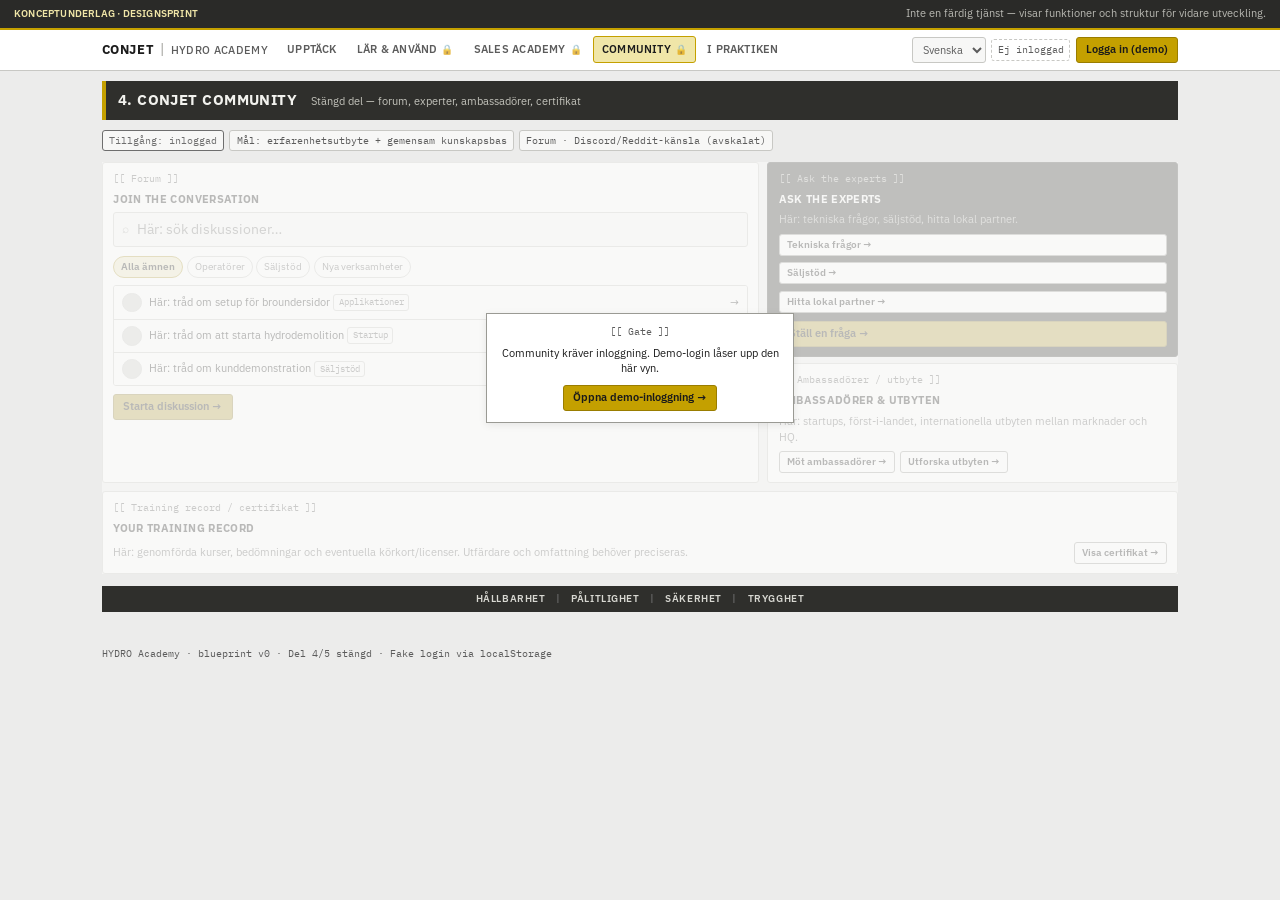
==== community.html @ e58473e8 "Initial HYDRO Academy blueprint prototype for design-sprint handoff." ====
<!DOCTYPE html>
<html lang="sv">
<head>
  <meta charset="UTF-8">
  <meta name="viewport" content="width=device-width, initial-scale=1.0">
  <title>Community — HYDRO Academy (konceptunderlag)</title>
  <link rel="preconnect" href="https://fonts.googleapis.com">
  <link rel="preconnect" href="https://fonts.gstatic.com" crossorigin>
  <link href="https://fonts.googleapis.com/css2?family=IBM+Plex+Mono:wght@400;500&family=IBM+Plex+Sans:wght@400;500;600;700&display=swap" rel="stylesheet">
  <link rel="stylesheet" href="styles.css">
</head>
<body>
  <div class="blueprint-banner">
    <strong>Konceptunderlag · designsprint</strong>
    <span>Inte en färdig tjänst — visar funktioner och struktur för vidare utveckling.</span>
  </div>

  <header class="topbar">
    <div class="topbar-inner">
      <div class="brand">
        <span class="brand-mark">Conjet</span>
        <span class="brand-sep">|</span>
        <span class="brand-sub">Hydro Academy</span>
      </div>
      <nav class="nav" aria-label="Huvuddelar">
        <a href="index.html">Upptäck</a>
        <a href="lar.html">Lär &amp; använd <span class="lock" aria-hidden="true">🔒</span></a>
        <a href="sales.html">Sales Academy <span class="lock" aria-hidden="true">🔒</span></a>
        <a href="community.html" class="is-active">Community <span class="lock" aria-hidden="true">🔒</span></a>
        <a href="praktiken.html">I praktiken</a>
      </nav>
      <div class="top-actions">
        <select class="lang" aria-label="Språk (placeholder)">
          <option>Svenska</option>
          <option>English</option>
        </select>
        <span class="auth-state" data-auth-label>Ej inloggad</span>
        <button type="button" class="btn btn-accent btn-login" data-login>Logga in (demo)</button>
        <button type="button" class="btn btn-account" disabled>Mitt konto</button>
        <button type="button" class="btn btn-ghost btn-logout" data-logout>Logga ut</button>
      </div>
    </div>
  </header>

  <main class="page">
    <div class="page-head">
      <h1>4. Conjet Community</h1>
      <p>Stängd del — forum, experter, ambassadörer, certifikat</p>
    </div>

    <div class="meta-row">
      <span class="chip chip-locked">Tillgång: inloggad</span>
      <span class="chip">Mål: erfarenhetsutbyte + gemensam kunskapsbas</span>
      <span class="chip">Forum · Discord/Reddit-känsla (avskalat)</span>
    </div>

    <div class="gated">
      <div class="gate-note">
        <div class="gate-card">
          <span class="placeholder-label">[[ Gate ]]</span>
          <p>Community kräver inloggning. Demo-login låser upp den här vyn.</p>
          <button type="button" class="btn btn-accent" data-login>Öppna demo-inloggning →</button>
        </div>
      </div>

      <div class="grid grid-2">
        <div class="panel">
          <span class="placeholder-label">[[ Forum ]]</span>
          <h2>Join the conversation</h2>
          <div class="search">
            <span class="search-icon">⌕</span>
            <input type="search" placeholder="Här: sök diskussioner…" readonly>
          </div>
          <div class="tabs">
            <span class="tab is-on">Alla ämnen</span>
            <span class="tab">Operatörer</span>
            <span class="tab">Säljstöd</span>
            <span class="tab">Nya verksamheter</span>
          </div>
          <div class="list-rows">
            <div class="list-row">
              <span class="avatar" aria-hidden="true"></span>
              <span>Här: tråd om setup för broundersidor <span class="tag">Applikationer</span></span>
              <span>→</span>
            </div>
            <div class="list-row">
              <span class="avatar" aria-hidden="true"></span>
              <span>Här: tråd om att starta hydrodemolition <span class="tag">Startup</span></span>
              <span>→</span>
            </div>
            <div class="list-row">
              <span class="avatar" aria-hidden="true"></span>
              <span>Här: tråd om kunddemonstration <span class="tag">Säljstöd</span></span>
              <span>→</span>
            </div>
          </div>
          <button type="button" class="btn btn-accent" style="margin-top:0.55rem">Starta diskussion →</button>
        </div>

        <div class="stack">
          <div class="panel panel-dark">
            <span class="placeholder-label">[[ Ask the experts ]]</span>
            <h3>Ask the experts</h3>
            <p class="hint">Här: tekniska frågor, säljstöd, hitta lokal partner.</p>
            <div class="stack" style="margin-top:0.4rem">
              <span class="btn btn-sm">Tekniska frågor →</span>
              <span class="btn btn-sm">Säljstöd →</span>
              <span class="btn btn-sm">Hitta lokal partner →</span>
            </div>
            <button type="button" class="btn btn-accent" style="margin-top:0.55rem;width:100%">Ställ en fråga →</button>
          </div>
          <div class="panel">
            <span class="placeholder-label">[[ Ambassadörer / utbyte ]]</span>
            <h3>Ambassadörer &amp; utbyten</h3>
            <p class="hint">Här: startups, först-i-landet, internationella utbyten mellan marknader och HQ.</p>
            <div class="row" style="margin-top:0.4rem">
              <span class="btn btn-sm">Möt ambassadörer →</span>
              <span class="btn btn-sm">Utforska utbyten →</span>
            </div>
          </div>
        </div>
      </div>

      <div class="panel" style="margin-top:0.55rem">
        <span class="placeholder-label">[[ Training record / certifikat ]]</span>
        <h2>Your training record</h2>
        <div class="row">
          <p class="hint" style="flex:1;margin:0">Här: genomförda kurser, bedömningar och eventuella körkort/licenser. Utfärdare och omfattning behöver preciseras.</p>
          <button type="button" class="btn btn-sm">Visa certifikat →</button>
        </div>
      </div>
    </div>

    <div class="values">
      <span>Hållbarhet</span>
      <span>Pålitlighet</span>
      <span>Säkerhet</span>
      <span>Trygghet</span>
    </div>
  </main>

  <p class="footer-note">HYDRO Academy · blueprint v0 · Del 4/5 stängd · Fake login via localStorage</p>

  <div class="modal-backdrop" id="login-modal" role="dialog" aria-modal="true" aria-labelledby="login-title">
    <div class="modal">
      <span class="placeholder-label">[[ Fake inloggning — ingen riktig auth ]]</span>
      <h2 id="login-title">Logga in (demo)</h2>
      <p class="hint">Simulerar access till Community.</p>
      <form id="login-form">
        <label for="login-name">Visningsnamn i prototypen</label>
        <input id="login-name" type="text" placeholder="t.ex. Partner / Operatör" autocomplete="off">
        <div class="actions">
          <button type="button" class="btn" data-close-modal>Avbryt</button>
          <button type="submit" class="btn btn-accent">Logga in →</button>
        </div>
      </form>
    </div>
  </div>

  <script src="auth.js"></script>
</body>
</html>
---- styles.css ----
/* HYDRO Academy — konceptunderlag / blueprint
   Kompakt, neutralt, tech/bygg. Inte färdig produkt. */

:root {
  --bg: #ececeb;
  --surface: #f7f7f6;
  --panel: #ffffff;
  --ink: #1c1c1c;
  --muted: #5c5c5c;
  --line: #c8c8c4;
  --line-strong: #9a9a94;
  --accent: #c4a000;
  --accent-soft: #f0e6a8;
  --locked: #6e6e6e;
  --ok: #2f6b3a;
  --banner: #2a2a28;
  --radius: 3px;
  --font: "IBM Plex Sans", "Segoe UI", sans-serif;
  --mono: "IBM Plex Mono", "Consolas", monospace;
  --max: 1100px;
}

*,
*::before,
*::after {
  box-sizing: border-box;
}

html {
  font-size: 14px;
}

body {
  margin: 0;
  font-family: var(--font);
  color: var(--ink);
  background: var(--bg);
  line-height: 1.4;
  min-height: 100vh;
}

a {
  color: inherit;
  text-decoration: none;
}

button,
select {
  font: inherit;
}

/* —— Blueprint banner —— */
.blueprint-banner {
  background: var(--banner);
  color: #e8e8e4;
  font-size: 0.78rem;
  padding: 0.45rem 1rem;
  display: flex;
  flex-wrap: wrap;
  gap: 0.35rem 1rem;
  align-items: center;
  justify-content: space-between;
  border-bottom: 2px solid var(--accent);
}

.blueprint-banner strong {
  color: var(--accent-soft);
  font-weight: 600;
  letter-spacing: 0.02em;
  text-transform: uppercase;
  font-size: 0.72rem;
}

.blueprint-banner span {
  color: #b8b8b2;
}

/* —— Top bar —— */
.topbar {
  background: var(--panel);
  border-bottom: 1px solid var(--line);
  position: sticky;
  top: 0;
  z-index: 20;
}

.topbar-inner {
  max-width: var(--max);
  margin: 0 auto;
  padding: 0.45rem 0.85rem;
  display: flex;
  align-items: center;
  gap: 0.75rem;
  flex-wrap: wrap;
}

.brand {
  display: flex;
  align-items: baseline;
  gap: 0.45rem;
  flex-shrink: 0;
}

.brand-mark {
  font-weight: 700;
  letter-spacing: 0.04em;
  font-size: 0.95rem;
  text-transform: uppercase;
}

.brand-sep {
  color: var(--line-strong);
}

.brand-sub {
  font-size: 0.78rem;
  color: var(--muted);
  font-weight: 500;
  text-transform: uppercase;
  letter-spacing: 0.03em;
}

.nav {
  display: flex;
  flex-wrap: wrap;
  gap: 0.2rem;
  flex: 1;
  min-width: 0;
}

.nav a {
  display: inline-flex;
  align-items: center;
  gap: 0.28rem;
  padding: 0.35rem 0.55rem;
  border: 1px solid transparent;
  border-radius: var(--radius);
  font-size: 0.78rem;
  font-weight: 600;
  text-transform: uppercase;
  letter-spacing: 0.02em;
  color: var(--muted);
}

.nav a:hover {
  background: var(--bg);
  color: var(--ink);
}

.nav a.is-active {
  background: var(--accent-soft);
  border-color: var(--accent);
  color: var(--ink);
}

.nav .lock {
  font-size: 0.7rem;
  opacity: 0.75;
}

body.is-logged-in .nav .lock {
  display: none;
}

.top-actions {
  display: flex;
  align-items: center;
  gap: 0.4rem;
  margin-left: auto;
}

.lang {
  border: 1px solid var(--line);
  background: var(--surface);
  padding: 0.28rem 0.4rem;
  border-radius: var(--radius);
  font-size: 0.75rem;
  color: var(--muted);
}

.btn {
  display: inline-flex;
  align-items: center;
  gap: 0.3rem;
  border: 1px solid var(--line-strong);
  background: var(--panel);
  color: var(--ink);
  padding: 0.32rem 0.65rem;
  border-radius: var(--radius);
  font-size: 0.78rem;
  font-weight: 600;
  cursor: pointer;
}

.btn:hover {
  background: var(--bg);
}

.btn-accent {
  background: var(--accent);
  border-color: #9a7d00;
  color: #1a1a1a;
}

.btn-accent:hover {
  filter: brightness(1.05);
}

.btn-ghost {
  background: transparent;
}

.btn-sm {
  padding: 0.22rem 0.5rem;
  font-size: 0.72rem;
}

.auth-state {
  font-size: 0.72rem;
  color: var(--muted);
  font-family: var(--mono);
  padding: 0.2rem 0.4rem;
  border: 1px dashed var(--line);
  border-radius: var(--radius);
  white-space:nowrap;
}

body.is-logged-in .auth-state {
  border-color: var(--ok);
  color: var(--ok);
}

body.is-logged-in .btn-login {
  display: none;
}

body:not(.is-logged-in) .btn-logout {
  display: none;
}

body:not(.is-logged-in) .btn-account {
  display: none;
}

/* —— Layout —— */
.page {
  max-width: var(--max);
  margin: 0 auto;
  padding: 0.75rem 0.85rem 2rem;
}

.page-head {
  background: #2f2f2c;
  color: #f2f2ee;
  padding: 0.65rem 0.85rem;
  margin-bottom: 0.75rem;
  display: flex;
  flex-wrap: wrap;
  align-items: baseline;
  gap: 0.4rem 1rem;
  border-left: 4px solid var(--accent);
}

.page-head h1 {
  margin: 0;
  font-size: 1.05rem;
  font-weight: 700;
  text-transform: uppercase;
  letter-spacing: 0.03em;
}

.page-head p {
  margin: 0;
  font-size: 0.82rem;
  color: #c4c4bc;
}

.meta-row {
  display: flex;
  flex-wrap: wrap;
  gap: 0.35rem;
  margin-bottom: 0.75rem;
}

.chip {
  display: inline-flex;
  align-items: center;
  gap: 0.25rem;
  font-size: 0.7rem;
  font-family: var(--mono);
  padding: 0.18rem 0.45rem;
  border: 1px solid var(--line);
  background: var(--surface);
  border-radius: var(--radius);
  color: var(--muted);
}

.chip-open {
  border-color: var(--ok);
  color: var(--ok);
}

.chip-locked {
  border-color: var(--locked);
  color: var(--locked);
}

body.is-logged-in .chip-locked {
  border-color: var(--ok);
  color: var(--ok);
}

/* —— Grid / panels —— */
.grid {
  display: grid;
  gap: 0.55rem;
}

.grid-2 {
  grid-template-columns: 1.6fr 1fr;
}

.grid-3 {
  grid-template-columns: repeat(3, 1fr);
}

.grid-4 {
  grid-template-columns: repeat(4, 1fr);
}

@media (max-width: 860px) {
  .grid-2,
  .grid-3,
  .grid-4 {
    grid-template-columns: 1fr;
  }
}

.panel {
  background: var(--panel);
  border: 1px solid var(--line);
  border-radius: var(--radius);
  padding: 0.65rem 0.75rem;
}

.panel-dark {
  background: #2f2f2c;
  border-color: #3d3d39;
  color: #ecece6;
}

.panel-dark .hint,
.panel-dark .placeholder-label {
  color: #a8a8a0;
}

.panel h2,
.panel h3 {
  margin: 0 0 0.4rem;
  font-size: 0.82rem;
  font-weight: 700;
  text-transform: uppercase;
  letter-spacing: 0.03em;
}

.panel-dark h2,
.panel-dark h3 {
  color: #f5f5f0;
}

.placeholder-label {
  display: block;
  font-family: var(--mono);
  font-size: 0.72rem;
  color: var(--muted);
  margin-bottom: 0.35rem;
}

.hint {
  margin: 0;
  font-size: 0.8rem;
  color: var(--muted);
}

.stack {
  display: flex;
  flex-direction: column;
  gap: 0.45rem;
}

.row {
  display: flex;
  flex-wrap: wrap;
  gap: 0.4rem;
  align-items: center;
}

.search {
  display: flex;
  align-items: center;
  gap: 0.4rem;
  border: 1px solid var(--line);
  background: var(--surface);
  padding: 0.4rem 0.55rem;
  border-radius: var(--radius);
  margin-bottom: 0.65rem;
}

.search input {
  border: 0;
  background: transparent;
  width: 100%;
  outline: none;
  font: inherit;
  color: var(--muted);
}

.search-icon {
  color: var(--line-strong);
  font-size: 0.85rem;
}

/* —— Function tiles —— */
.tile {
  border: 1px solid var(--line);
  background: var(--surface);
  padding: 0.55rem 0.6rem;
  border-radius: var(--radius);
  min-height: 5.5rem;
  display: flex;
  flex-direction: column;
  gap: 0.25rem;
}

.tile:hover {
  border-color: var(--line-strong);
}

.tile-media {
  height: 3.2rem;
  background:
    repeating-linear-gradient(
      -45deg,
      #ddd,
      #ddd 4px,
      #e8e8e4 4px,
      #e8e8e4 8px
    );
  border: 1px dashed var(--line-strong);
  border-radius: var(--radius);
  display: flex;
  align-items: center;
  justify-content: center;
  font-family: var(--mono);
  font-size: 0.65rem;
  color: var(--muted);
  margin-bottom: 0.25rem;
}

.tile-title {
  font-size: 0.8rem;
  font-weight: 700;
  text-transform: uppercase;
  letter-spacing: 0.02em;
}

.tile-desc {
  font-size: 0.75rem;
  color: var(--muted);
  flex: 1;
}

.tile-link {
  font-size: 0.72rem;
  font-weight: 600;
  color: #5a4a00;
  margin-top: 0.15rem;
}

.list-rows {
  display: flex;
  flex-direction: column;
  border: 1px solid var(--line);
  border-radius: var(--radius);
  overflow: hidden;
}

.list-row {
  display: grid;
  grid-template-columns: auto 1fr auto;
  gap: 0.55rem;
  align-items: center;
  padding: 0.45rem 0.55rem;
  border-bottom: 1px solid var(--line);
  background: var(--panel);
  font-size: 0.8rem;
}

.list-row:last-child {
  border-bottom: 0;
}

.list-row .tag {
  font-size: 0.65rem;
  font-family: var(--mono);
  border: 1px solid var(--line);
  padding: 0.1rem 0.3rem;
  color: var(--muted);
  border-radius: var(--radius);
}

.avatar {
  width: 1.4rem;
  height: 1.4rem;
  border-radius: 50%;
  background: #d0d0cc;
  border: 1px solid var(--line);
}

/* —— Locked overlay —— */
.gated {
  position: relative;
}

body:not(.is-logged-in) .gated::after {
  content: "";
  position: absolute;
  inset: 0;
  background: rgba(247, 247, 246, 0.72);
  backdrop-filter: grayscale(0.4);
  border-radius: inherit;
  pointer-events: none;
}

body:not(.is-logged-in) .gated .gate-note {
  display: flex;
}

.gate-note {
  display: none;
  position: absolute;
  inset: 0;
  z-index: 2;
  align-items: center;
  justify-content: center;
  padding: 0.75rem;
  text-align: center;
}

.gate-card {
  background: var(--panel);
  border: 1px solid var(--line-strong);
  padding: 0.75rem 0.9rem;
  max-width: 22rem;
  box-shadow: 0 2px 8px rgba(0, 0, 0, 0.08);
}

.gate-card p {
  margin: 0 0 0.55rem;
  font-size: 0.8rem;
}

.gate-card .placeholder-label {
  margin-bottom: 0.5rem;
}

/* —— Values strip —— */
.values {
  margin-top: 0.85rem;
  background: #2f2f2c;
  color: #d8d8d2;
  padding: 0.45rem 0.75rem;
  display: flex;
  flex-wrap: wrap;
  gap: 0.35rem 0.75rem;
  justify-content: center;
  font-size: 0.7rem;
  font-weight: 600;
  letter-spacing: 0.06em;
  text-transform: uppercase;
}

.values span:not(:last-child)::after {
  content: "|";
  margin-left: 0.75rem;
  color: #666;
}

.footer-note {
  max-width: var(--max);
  margin: 0.5rem auto 1.5rem;
  padding: 0 0.85rem;
  font-size: 0.72rem;
  color: var(--muted);
  font-family: var(--mono);
}

/* —— Journey strip (prototype path) —— */
.journey {
  border: 1px dashed var(--line-strong);
  background: #f3f1e8;
  padding: 0.55rem 0.65rem;
  margin-bottom: 0.75rem;
  border-radius: var(--radius);
}

.journey strong {
  display: block;
  font-size: 0.72rem;
  text-transform: uppercase;
  letter-spacing: 0.04em;
  margin-bottom: 0.25rem;
}

.journey p {
  margin: 0;
  font-size: 0.78rem;
  color: var(--muted);
}

.tabs {
  display: flex;
  flex-wrap: wrap;
  gap: 0.25rem;
  margin-bottom: 0.5rem;
}

.tab {
  border: 1px solid var(--line);
  background: var(--panel);
  padding: 0.22rem 0.5rem;
  font-size: 0.72rem;
  border-radius: 999px;
  color: var(--muted);
  cursor: default;
}

.tab.is-on {
  background: var(--accent-soft);
  border-color: var(--accent);
  color: var(--ink);
  font-weight: 600;
}

.progress {
  height: 0.35rem;
  background: #ddd;
  border-radius: 2px;
  overflow: hidden;
  margin: 0.35rem 0;
}

.progress > span {
  display: block;
  height: 100%;
  width: 50%;
  background: var(--accent);
}

.path-steps {
  display: flex;
  flex-wrap: wrap;
  gap: 0.5rem 1rem;
  align-items: center;
  font-size: 0.75rem;
}

.path-step {
  display: inline-flex;
  align-items: center;
  gap: 0.3rem;
  color: var(--muted);
}

.dot {
  width: 0.7rem;
  height: 0.7rem;
  border-radius: 50%;
  border: 2px solid var(--line-strong);
  background: var(--panel);
}

.dot.done {
  background: var(--accent);
  border-color: var(--accent);
}

.dot.now {
  border-color: var(--accent);
  box-shadow: 0 0 0 2px var(--accent-soft);
}

.modal-backdrop {
  display: none;
  position: fixed;
  inset: 0;
  background: rgba(20, 20, 18, 0.45);
  z-index: 50;
  align-items: center;
  justify-content: center;
  padding: 1rem;
}

.modal-backdrop.is-open {
  display: flex;
}

.modal {
  background: var(--panel);
  border: 1px solid var(--line-strong);
  width: min(22rem, 100%);
  padding: 0.9rem;
  border-radius: var(--radius);
}

.modal h2 {
  margin: 0 0 0.35rem;
  font-size: 0.95rem;
  text-transform: uppercase;
}

.modal label {
  display: block;
  font-size: 0.72rem;
  color: var(--muted);
  margin: 0.45rem 0 0.15rem;
}

.modal input {
  width: 100%;
  border: 1px solid var(--line);
  padding: 0.4rem 0.5rem;
  background: var(--surface);
  border-radius: var(--radius);
  font: inherit;
}

.modal .actions {
  display: flex;
  gap: 0.4rem;
  margin-top: 0.75rem;
  justify-content: flex-end;
}
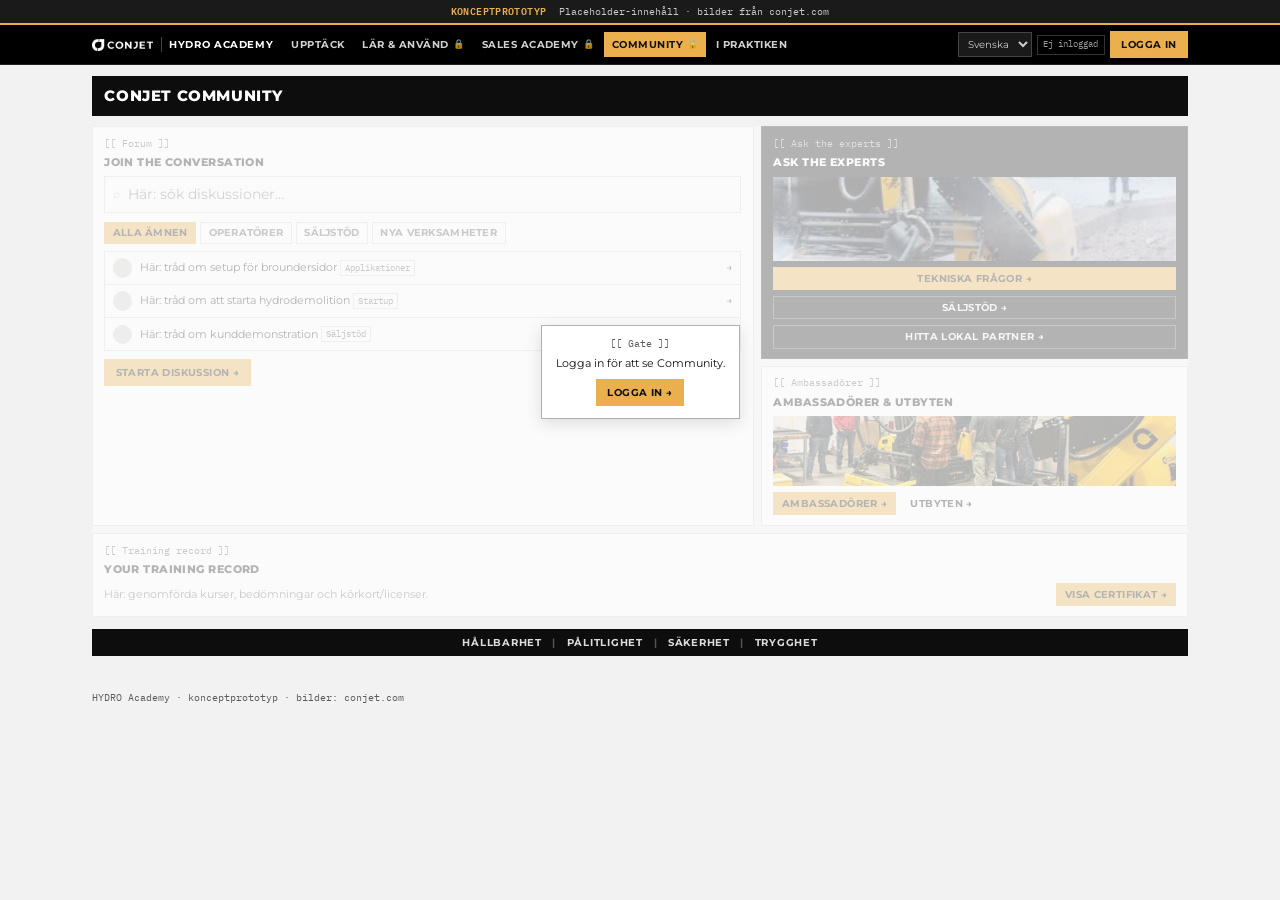
==== commit e01433db: "Adapt UX to Conjet profile with site imagery and strip underlag captions." ====
--- a/community.html
+++ b/community.html
@@ -3,25 +3,25 @@
 <head>
   <meta charset="UTF-8">
   <meta name="viewport" content="width=device-width, initial-scale=1.0">
-  <title>Community — HYDRO Academy (konceptunderlag)</title>
+  <title>Community — HYDRO Academy</title>
   <link rel="preconnect" href="https://fonts.googleapis.com">
   <link rel="preconnect" href="https://fonts.gstatic.com" crossorigin>
-  <link href="https://fonts.googleapis.com/css2?family=IBM+Plex+Mono:wght@400;500&family=IBM+Plex+Sans:wght@400;500;600;700&display=swap" rel="stylesheet">
+  <link href="https://fonts.googleapis.com/css2?family=IBM+Plex+Mono:wght@400;500&family=Montserrat:wght@400;600;700;800&display=swap" rel="stylesheet">
   <link rel="stylesheet" href="styles.css">
 </head>
 <body>
   <div class="blueprint-banner">
-    <strong>Konceptunderlag · designsprint</strong>
-    <span>Inte en färdig tjänst — visar funktioner och struktur för vidare utveckling.</span>
+    <strong>Konceptprototyp</strong>
+    Placeholder-innehåll · bilder från conjet.com
   </div>
 
   <header class="topbar">
     <div class="topbar-inner">
-      <div class="brand">
-        <span class="brand-mark">Conjet</span>
-        <span class="brand-sep">|</span>
+      <a class="brand" href="index.html">
+        <img class="brand-logo" src="images/logo.png" alt="Conjet">
+        <span class="brand-sep" aria-hidden="true"></span>
         <span class="brand-sub">Hydro Academy</span>
-      </div>
+      </a>
       <nav class="nav" aria-label="Huvuddelar">
         <a href="index.html">Upptäck</a>
         <a href="lar.html">Lär &amp; använd <span class="lock" aria-hidden="true">🔒</span></a>
@@ -30,13 +30,13 @@
         <a href="praktiken.html">I praktiken</a>
       </nav>
       <div class="top-actions">
-        <select class="lang" aria-label="Språk (placeholder)">
+        <select class="lang" aria-label="Språk">
           <option>Svenska</option>
           <option>English</option>
         </select>
         <span class="auth-state" data-auth-label>Ej inloggad</span>
-        <button type="button" class="btn btn-accent btn-login" data-login>Logga in (demo)</button>
-        <button type="button" class="btn btn-account" disabled>Mitt konto</button>
+        <button type="button" class="btn btn-accent btn-login" data-login>Logga in</button>
+        <button type="button" class="btn btn-accent btn-account" disabled>Mitt konto</button>
         <button type="button" class="btn btn-ghost btn-logout" data-logout>Logga ut</button>
       </div>
     </div>
@@ -44,22 +44,15 @@
 
   <main class="page">
     <div class="page-head">
-      <h1>4. Conjet Community</h1>
-      <p>Stängd del — forum, experter, ambassadörer, certifikat</p>
-    </div>
-
-    <div class="meta-row">
-      <span class="chip chip-locked">Tillgång: inloggad</span>
-      <span class="chip">Mål: erfarenhetsutbyte + gemensam kunskapsbas</span>
-      <span class="chip">Forum · Discord/Reddit-känsla (avskalat)</span>
+      <h1>Conjet Community</h1>
     </div>
 
     <div class="gated">
       <div class="gate-note">
         <div class="gate-card">
           <span class="placeholder-label">[[ Gate ]]</span>
-          <p>Community kräver inloggning. Demo-login låser upp den här vyn.</p>
-          <button type="button" class="btn btn-accent" data-login>Öppna demo-inloggning →</button>
+          <p>Logga in för att se Community.</p>
+          <button type="button" class="btn btn-accent" data-login>Logga in →</button>
         </div>
       </div>
 
@@ -101,32 +94,35 @@
           <div class="panel panel-dark">
             <span class="placeholder-label">[[ Ask the experts ]]</span>
             <h3>Ask the experts</h3>
-            <p class="hint">Här: tekniska frågor, säljstöd, hitta lokal partner.</p>
+            <div class="media-block" style="height:6rem">
+              <img src="images/operator.webp" alt="">
+            </div>
             <div class="stack" style="margin-top:0.4rem">
-              <span class="btn btn-sm">Tekniska frågor →</span>
-              <span class="btn btn-sm">Säljstöd →</span>
-              <span class="btn btn-sm">Hitta lokal partner →</span>
+              <span class="btn btn-sm btn-accent">Tekniska frågor →</span>
+              <span class="btn btn-sm btn-ghost">Säljstöd →</span>
+              <span class="btn btn-sm btn-ghost">Hitta lokal partner →</span>
             </div>
-            <button type="button" class="btn btn-accent" style="margin-top:0.55rem;width:100%">Ställ en fråga →</button>
           </div>
           <div class="panel">
-            <span class="placeholder-label">[[ Ambassadörer / utbyte ]]</span>
+            <span class="placeholder-label">[[ Ambassadörer ]]</span>
             <h3>Ambassadörer &amp; utbyten</h3>
-            <p class="hint">Här: startups, först-i-landet, internationella utbyten mellan marknader och HQ.</p>
+            <div class="media-block" style="height:5rem">
+              <img src="images/team.jpg" alt="">
+            </div>
             <div class="row" style="margin-top:0.4rem">
-              <span class="btn btn-sm">Möt ambassadörer →</span>
-              <span class="btn btn-sm">Utforska utbyten →</span>
+              <span class="btn btn-sm btn-accent">Ambassadörer →</span>
+              <span class="btn btn-sm">Utbyten →</span>
             </div>
           </div>
         </div>
       </div>
 
       <div class="panel" style="margin-top:0.55rem">
-        <span class="placeholder-label">[[ Training record / certifikat ]]</span>
+        <span class="placeholder-label">[[ Training record ]]</span>
         <h2>Your training record</h2>
         <div class="row">
-          <p class="hint" style="flex:1;margin:0">Här: genomförda kurser, bedömningar och eventuella körkort/licenser. Utfärdare och omfattning behöver preciseras.</p>
-          <button type="button" class="btn btn-sm">Visa certifikat →</button>
+          <p class="hint" style="flex:1;margin:0">Här: genomförda kurser, bedömningar och körkort/licenser.</p>
+          <button type="button" class="btn btn-sm btn-accent">Visa certifikat →</button>
         </div>
       </div>
     </div>
@@ -139,15 +135,15 @@
     </div>
   </main>
 
-  <p class="footer-note">HYDRO Academy · blueprint v0 · Del 4/5 stängd · Fake login via localStorage</p>
+  <p class="footer-note">HYDRO Academy · konceptprototyp · bilder: conjet.com</p>
 
   <div class="modal-backdrop" id="login-modal" role="dialog" aria-modal="true" aria-labelledby="login-title">
     <div class="modal">
-      <span class="placeholder-label">[[ Fake inloggning — ingen riktig auth ]]</span>
-      <h2 id="login-title">Logga in (demo)</h2>
+      <span class="placeholder-label">[[ Demo-inloggning ]]</span>
+      <h2 id="login-title">Logga in</h2>
       <p class="hint">Simulerar access till Community.</p>
       <form id="login-form">
-        <label for="login-name">Visningsnamn i prototypen</label>
+        <label for="login-name">Visningsnamn</label>
         <input id="login-name" type="text" placeholder="t.ex. Partner / Operatör" autocomplete="off">
         <div class="actions">
           <button type="button" class="btn" data-close-modal>Avbryt</button>
--- a/styles.css
+++ b/styles.css
@@ -1,23 +1,25 @@
-/* HYDRO Academy — konceptunderlag / blueprint
-   Kompakt, neutralt, tech/bygg. Inte färdig produkt. */
+/* HYDRO Academy — konceptprototyp i Conjet-profil
+   Kompakt tech/bygg. Placeholder-innehåll behålls. */
 
 :root {
-  --bg: #ececeb;
-  --surface: #f7f7f6;
+  --bg: #f2f2f2;
+  --surface: #fafafa;
   --panel: #ffffff;
-  --ink: #1c1c1c;
-  --muted: #5c5c5c;
-  --line: #c8c8c4;
-  --line-strong: #9a9a94;
-  --accent: #c4a000;
-  --accent-soft: #f0e6a8;
+  --ink: #111111;
+  --muted: #5a5a5a;
+  --line: #d6d6d6;
+  --line-strong: #b0b0b0;
+  --accent: #ebb04d;
+  --accent-hover: #f0be66;
+  --accent-ink: #111111;
+  --black: #0d0d0d;
+  --header: #000000;
   --locked: #6e6e6e;
   --ok: #2f6b3a;
-  --banner: #2a2a28;
-  --radius: 3px;
-  --font: "IBM Plex Sans", "Segoe UI", sans-serif;
+  --radius: 0;
+  --font: "Montserrat", "Segoe UI", sans-serif;
   --mono: "IBM Plex Mono", "Consolas", monospace;
-  --max: 1100px;
+  --max: 1120px;
 }
 
 *,
@@ -45,40 +47,39 @@
 }
 
 button,
-select {
+select,
+input {
   font: inherit;
 }
 
-/* —— Blueprint banner —— */
+img {
+  max-width: 100%;
+  display: block;
+}
+
+/* —— Thin prototype note —— */
 .blueprint-banner {
-  background: var(--banner);
-  color: #e8e8e4;
-  font-size: 0.78rem;
-  padding: 0.45rem 1rem;
-  display: flex;
-  flex-wrap: wrap;
-  gap: 0.35rem 1rem;
-  align-items: center;
-  justify-content: space-between;
+  background: #1a1a1a;
+  color: #c8c8c8;
+  font-size: 0.7rem;
+  padding: 0.3rem 1rem;
+  text-align: center;
   border-bottom: 2px solid var(--accent);
+  font-family: var(--mono);
 }
 
 .blueprint-banner strong {
-  color: var(--accent-soft);
+  color: var(--accent);
   font-weight: 600;
-  letter-spacing: 0.02em;
-  text-transform: uppercase;
-  font-size: 0.72rem;
-}
-
-.blueprint-banner span {
-  color: #b8b8b2;
-}
-
-/* —— Top bar —— */
+  text-transform: uppercase;
+  letter-spacing: 0.04em;
+  margin-right: 0.5rem;
+}
+
+/* —— Top bar (Conjet-lik) —— */
 .topbar {
-  background: var(--panel);
-  border-bottom: 1px solid var(--line);
+  background: var(--header);
+  border-bottom: 1px solid #222;
   position: sticky;
   top: 0;
   z-index: 20;
@@ -87,7 +88,7 @@
 .topbar-inner {
   max-width: var(--max);
   margin: 0 auto;
-  padding: 0.45rem 0.85rem;
+  padding: 0.4rem 0.85rem;
   display: flex;
   align-items: center;
   gap: 0.75rem;
@@ -96,34 +97,35 @@
 
 .brand {
   display: flex;
-  align-items: baseline;
-  gap: 0.45rem;
+  align-items: center;
+  gap: 0.55rem;
   flex-shrink: 0;
 }
 
-.brand-mark {
+.brand-logo {
+  height: 28px;
+  width: auto;
+  filter: brightness(0) invert(1);
+}
+
+.brand-sep {
+  width: 1px;
+  height: 1.1rem;
+  background: #444;
+}
+
+.brand-sub {
+  font-size: 0.72rem;
+  color: #fff;
   font-weight: 700;
-  letter-spacing: 0.04em;
-  font-size: 0.95rem;
-  text-transform: uppercase;
-}
-
-.brand-sep {
-  color: var(--line-strong);
-}
-
-.brand-sub {
-  font-size: 0.78rem;
-  color: var(--muted);
-  font-weight: 500;
-  text-transform: uppercase;
-  letter-spacing: 0.03em;
+  text-transform: uppercase;
+  letter-spacing: 0.06em;
 }
 
 .nav {
   display: flex;
   flex-wrap: wrap;
-  gap: 0.2rem;
+  gap: 0.15rem;
   flex: 1;
   min-width: 0;
 }
@@ -132,30 +134,26 @@
   display: inline-flex;
   align-items: center;
   gap: 0.28rem;
-  padding: 0.35rem 0.55rem;
-  border: 1px solid transparent;
-  border-radius: var(--radius);
-  font-size: 0.78rem;
-  font-weight: 600;
-  text-transform: uppercase;
-  letter-spacing: 0.02em;
-  color: var(--muted);
+  padding: 0.4rem 0.55rem;
+  font-size: 0.68rem;
+  font-weight: 700;
+  text-transform: uppercase;
+  letter-spacing: 0.05em;
+  color: #d0d0d0;
 }
 
 .nav a:hover {
-  background: var(--bg);
-  color: var(--ink);
+  color: #fff;
 }
 
 .nav a.is-active {
-  background: var(--accent-soft);
-  border-color: var(--accent);
-  color: var(--ink);
+  background: var(--accent);
+  color: var(--accent-ink);
 }
 
 .nav .lock {
-  font-size: 0.7rem;
-  opacity: 0.75;
+  font-size: 0.65rem;
+  opacity: 0.8;
 }
 
 body.is-logged-in .nav .lock {
@@ -165,69 +163,77 @@
 .top-actions {
   display: flex;
   align-items: center;
-  gap: 0.4rem;
+  gap: 0.35rem;
   margin-left: auto;
 }
 
 .lang {
-  border: 1px solid var(--line);
-  background: var(--surface);
+  border: 1px solid #444;
+  background: #1a1a1a;
   padding: 0.28rem 0.4rem;
-  border-radius: var(--radius);
-  font-size: 0.75rem;
-  color: var(--muted);
+  font-size: 0.72rem;
+  color: #ccc;
 }
 
 .btn {
   display: inline-flex;
   align-items: center;
+  justify-content: center;
   gap: 0.3rem;
-  border: 1px solid var(--line-strong);
+  border: 1px solid transparent;
   background: var(--panel);
   color: var(--ink);
-  padding: 0.32rem 0.65rem;
-  border-radius: var(--radius);
-  font-size: 0.78rem;
-  font-weight: 600;
+  padding: 0.4rem 0.75rem;
+  font-size: 0.72rem;
+  font-weight: 700;
+  text-transform: uppercase;
+  letter-spacing: 0.04em;
   cursor: pointer;
 }
 
 .btn:hover {
-  background: var(--bg);
+  filter: brightness(1.05);
 }
 
 .btn-accent {
   background: var(--accent);
-  border-color: #9a7d00;
-  color: #1a1a1a;
+  border-color: var(--accent);
+  color: var(--accent-ink);
 }
 
 .btn-accent:hover {
-  filter: brightness(1.05);
+  background: var(--accent-hover);
 }
 
 .btn-ghost {
   background: transparent;
+  border-color: #555;
+  color: #eee;
+}
+
+.btn-outline {
+  background: transparent;
+  border-color: #fff;
+  color: #fff;
 }
 
 .btn-sm {
-  padding: 0.22rem 0.5rem;
-  font-size: 0.72rem;
+  padding: 0.28rem 0.55rem;
+  font-size: 0.68rem;
 }
 
 .auth-state {
-  font-size: 0.72rem;
-  color: var(--muted);
+  font-size: 0.65rem;
+  color: #999;
   font-family: var(--mono);
   padding: 0.2rem 0.4rem;
-  border: 1px dashed var(--line);
-  border-radius: var(--radius);
-  white-space:nowrap;
+  border: 1px solid #333;
+  white-space: nowrap;
 }
 
 body.is-logged-in .auth-state {
-  border-color: var(--ok);
-  color: var(--ok);
+  border-color: var(--accent);
+  color: var(--accent);
 }
 
 body.is-logged-in .btn-login {
@@ -250,64 +256,161 @@
 }
 
 .page-head {
-  background: #2f2f2c;
-  color: #f2f2ee;
-  padding: 0.65rem 0.85rem;
+  background: var(--black);
+  color: #fff;
+  padding: 0.7rem 0.9rem;
   margin-bottom: 0.75rem;
   display: flex;
   flex-wrap: wrap;
-  align-items: baseline;
-  gap: 0.4rem 1rem;
-  border-left: 4px solid var(--accent);
+  align-items: center;
+  gap: 0.5rem 1rem;
 }
 
 .page-head h1 {
   margin: 0;
   font-size: 1.05rem;
-  font-weight: 700;
+  font-weight: 800;
+  text-transform: uppercase;
+  letter-spacing: 0.04em;
+}
+
+/* —— Hero —— */
+.hero {
+  position: relative;
+  min-height: 220px;
+  margin-bottom: 0.75rem;
+  background: var(--black);
+  color: #fff;
+  overflow: hidden;
+  display: grid;
+  grid-template-columns: 1.1fr 1fr;
+}
+
+@media (max-width: 800px) {
+  .hero {
+    grid-template-columns: 1fr;
+    min-height: 0;
+  }
+}
+
+.hero-copy {
+  padding: 1.25rem 1.1rem;
+  display: flex;
+  flex-direction: column;
+  justify-content: center;
+  gap: 0.55rem;
+  position: relative;
+  z-index: 1;
+  background: linear-gradient(90deg, #000 55%, rgba(0, 0, 0, 0.55));
+}
+
+.hero-kicker {
+  margin: 0;
+  font-size: 0.68rem;
+  font-family: var(--mono);
+  color: var(--accent);
+  text-transform: uppercase;
+  letter-spacing: 0.06em;
+}
+
+.hero h2 {
+  margin: 0;
+  font-size: clamp(1.15rem, 2.4vw, 1.55rem);
+  font-weight: 800;
   text-transform: uppercase;
   letter-spacing: 0.03em;
-}
-
-.page-head p {
+  line-height: 1.2;
+  max-width: 18ch;
+}
+
+.hero .hint {
+  color: #c8c8c8;
+  max-width: 36ch;
+}
+
+.hero-actions {
+  display: flex;
+  flex-wrap: wrap;
+  gap: 0.4rem;
+  margin-top: 0.25rem;
+}
+
+.hero-media {
+  position: relative;
+  min-height: 220px;
+}
+
+.hero-media img {
+  width: 100%;
+  height: 100%;
+  object-fit: cover;
+  position: absolute;
+  inset: 0;
+}
+
+@media (max-width: 800px) {
+  .hero-copy {
+    background: #000;
+  }
+
+  .hero-media {
+    min-height: 160px;
+  }
+
+  .hero-media img {
+    position: relative;
+    height: 160px;
+  }
+}
+
+.placeholder-label {
+  display: block;
+  font-family: var(--mono);
+  font-size: 0.68rem;
+  color: var(--muted);
+  margin-bottom: 0.35rem;
+}
+
+.hint {
   margin: 0;
-  font-size: 0.82rem;
-  color: #c4c4bc;
-}
-
-.meta-row {
+  font-size: 0.8rem;
+  color: var(--muted);
+}
+
+.stack {
+  display: flex;
+  flex-direction: column;
+  gap: 0.45rem;
+}
+
+.row {
   display: flex;
   flex-wrap: wrap;
-  gap: 0.35rem;
-  margin-bottom: 0.75rem;
-}
-
-.chip {
-  display: inline-flex;
-  align-items: center;
-  gap: 0.25rem;
-  font-size: 0.7rem;
-  font-family: var(--mono);
-  padding: 0.18rem 0.45rem;
+  gap: 0.4rem;
+  align-items: center;
+}
+
+.search {
+  display: flex;
+  align-items: center;
+  gap: 0.4rem;
   border: 1px solid var(--line);
-  background: var(--surface);
-  border-radius: var(--radius);
-  color: var(--muted);
-}
-
-.chip-open {
-  border-color: var(--ok);
-  color: var(--ok);
-}
-
-.chip-locked {
-  border-color: var(--locked);
-  color: var(--locked);
-}
-
-body.is-logged-in .chip-locked {
-  border-color: var(--ok);
-  color: var(--ok);
+  background: var(--panel);
+  padding: 0.45rem 0.6rem;
+  margin-bottom: 0.65rem;
+}
+
+.search input {
+  border: 0;
+  background: transparent;
+  width: 100%;
+  outline: none;
+  color: var(--muted);
+}
+
+.search-icon {
+  color: var(--line-strong);
+  font-size: 0.85rem;
 }
 
 /* —— Grid / panels —— */
@@ -317,7 +420,7 @@
 }
 
 .grid-2 {
-  grid-template-columns: 1.6fr 1fr;
+  grid-template-columns: 1.55fr 1fr;
 }
 
 .grid-3 {
@@ -328,7 +431,13 @@
   grid-template-columns: repeat(4, 1fr);
 }
 
-@media (max-width: 860px) {
+@media (max-width: 900px) {
+  .grid-4 {
+    grid-template-columns: repeat(2, 1fr);
+  }
+}
+
+@media (max-width: 700px) {
   .grid-2,
   .grid-3,
   .grid-4 {
@@ -339,13 +448,12 @@
 .panel {
   background: var(--panel);
   border: 1px solid var(--line);
-  border-radius: var(--radius);
-  padding: 0.65rem 0.75rem;
+  padding: 0.7rem 0.8rem;
 }
 
 .panel-dark {
-  background: #2f2f2c;
-  border-color: #3d3d39;
+  background: var(--black);
+  border-color: #222;
   color: #ecece6;
 }
 
@@ -357,111 +465,78 @@
 .panel h2,
 .panel h3 {
   margin: 0 0 0.4rem;
-  font-size: 0.82rem;
-  font-weight: 700;
-  text-transform: uppercase;
-  letter-spacing: 0.03em;
+  font-size: 0.78rem;
+  font-weight: 800;
+  text-transform: uppercase;
+  letter-spacing: 0.04em;
 }
 
 .panel-dark h2,
 .panel-dark h3 {
-  color: #f5f5f0;
-}
-
-.placeholder-label {
-  display: block;
-  font-family: var(--mono);
+  color: #fff;
+}
+
+.section-label {
   font-size: 0.72rem;
-  color: var(--muted);
-  margin-bottom: 0.35rem;
-}
-
-.hint {
-  margin: 0;
-  font-size: 0.8rem;
-  color: var(--muted);
-}
-
-.stack {
-  display: flex;
-  flex-direction: column;
-  gap: 0.45rem;
-}
-
-.row {
-  display: flex;
-  flex-wrap: wrap;
-  gap: 0.4rem;
-  align-items: center;
-}
-
-.search {
-  display: flex;
-  align-items: center;
-  gap: 0.4rem;
-  border: 1px solid var(--line);
-  background: var(--surface);
-  padding: 0.4rem 0.55rem;
-  border-radius: var(--radius);
-  margin-bottom: 0.65rem;
-}
-
-.search input {
-  border: 0;
-  background: transparent;
-  width: 100%;
-  outline: none;
-  font: inherit;
-  color: var(--muted);
-}
-
-.search-icon {
-  color: var(--line-strong);
-  font-size: 0.85rem;
-}
-
-/* —— Function tiles —— */
+  font-weight: 800;
+  text-transform: uppercase;
+  letter-spacing: 0.06em;
+  margin: 0.9rem 0 0.4rem;
+  color: var(--ink);
+}
+
+/* —— Tiles —— */
 .tile {
   border: 1px solid var(--line);
-  background: var(--surface);
-  padding: 0.55rem 0.6rem;
-  border-radius: var(--radius);
-  min-height: 5.5rem;
+  background: var(--panel);
+  display: flex;
+  flex-direction: column;
+  min-height: 100%;
+  overflow: hidden;
+}
+
+.tile:hover {
+  border-color: var(--accent);
+}
+
+.tile-media {
+  height: 7.5rem;
+  background: #ddd;
+  overflow: hidden;
+  position: relative;
+}
+
+.tile-media img {
+  width: 100%;
+  height: 100%;
+  object-fit: cover;
+}
+
+.tile-media .play {
+  position: absolute;
+  inset: 0;
+  display: flex;
+  align-items: center;
+  justify-content: center;
+  background: rgba(0, 0, 0, 0.28);
+  color: #fff;
+  font-size: 1.4rem;
+  font-weight: 700;
+}
+
+.tile-body {
+  padding: 0.55rem 0.6rem 0.65rem;
   display: flex;
   flex-direction: column;
   gap: 0.25rem;
-}
-
-.tile:hover {
-  border-color: var(--line-strong);
-}
-
-.tile-media {
-  height: 3.2rem;
-  background:
-    repeating-linear-gradient(
-      -45deg,
-      #ddd,
-      #ddd 4px,
-      #e8e8e4 4px,
-      #e8e8e4 8px
-    );
-  border: 1px dashed var(--line-strong);
-  border-radius: var(--radius);
-  display: flex;
-  align-items: center;
-  justify-content: center;
-  font-family: var(--mono);
-  font-size: 0.65rem;
-  color: var(--muted);
-  margin-bottom: 0.25rem;
+  flex: 1;
 }
 
 .tile-title {
-  font-size: 0.8rem;
-  font-weight: 700;
-  text-transform: uppercase;
-  letter-spacing: 0.02em;
+  font-size: 0.78rem;
+  font-weight: 800;
+  text-transform: uppercase;
+  letter-spacing: 0.03em;
 }
 
 .tile-desc {
@@ -471,17 +546,31 @@
 }
 
 .tile-link {
-  font-size: 0.72rem;
-  font-weight: 600;
-  color: #5a4a00;
-  margin-top: 0.15rem;
+  font-size: 0.7rem;
+  font-weight: 700;
+  text-transform: uppercase;
+  letter-spacing: 0.03em;
+  color: #8a6a10;
+  margin-top: 0.2rem;
+}
+
+.media-block {
+  height: 9rem;
+  overflow: hidden;
+  background: #ddd;
+  margin-top: 0.45rem;
+}
+
+.media-block img {
+  width: 100%;
+  height: 100%;
+  object-fit: cover;
 }
 
 .list-rows {
   display: flex;
   flex-direction: column;
   border: 1px solid var(--line);
-  border-radius: var(--radius);
   overflow: hidden;
 }
 
@@ -501,12 +590,11 @@
 }
 
 .list-row .tag {
-  font-size: 0.65rem;
+  font-size: 0.62rem;
   font-family: var(--mono);
   border: 1px solid var(--line);
   padding: 0.1rem 0.3rem;
   color: var(--muted);
-  border-radius: var(--radius);
 }
 
 .avatar {
@@ -517,6 +605,17 @@
   border: 1px solid var(--line);
 }
 
+.chip {
+  display: inline-flex;
+  align-items: center;
+  font-size: 0.68rem;
+  font-family: var(--mono);
+  padding: 0.18rem 0.45rem;
+  border: 1px solid var(--line);
+  background: var(--surface);
+  color: var(--muted);
+}
+
 /* —— Locked overlay —— */
 .gated {
   position: relative;
@@ -526,9 +625,7 @@
   content: "";
   position: absolute;
   inset: 0;
-  background: rgba(247, 247, 246, 0.72);
-  backdrop-filter: grayscale(0.4);
-  border-radius: inherit;
+  background: rgba(250, 250, 250, 0.7);
   pointer-events: none;
 }
 
@@ -550,9 +647,9 @@
 .gate-card {
   background: var(--panel);
   border: 1px solid var(--line-strong);
-  padding: 0.75rem 0.9rem;
+  padding: 0.85rem 1rem;
   max-width: 22rem;
-  box-shadow: 0 2px 8px rgba(0, 0, 0, 0.08);
+  box-shadow: 0 4px 16px rgba(0, 0, 0, 0.12);
 }
 
 .gate-card p {
@@ -560,62 +657,35 @@
   font-size: 0.8rem;
 }
 
-.gate-card .placeholder-label {
-  margin-bottom: 0.5rem;
-}
-
 /* —— Values strip —— */
 .values {
   margin-top: 0.85rem;
-  background: #2f2f2c;
-  color: #d8d8d2;
-  padding: 0.45rem 0.75rem;
+  background: var(--black);
+  color: #ddd;
+  padding: 0.5rem 0.75rem;
   display: flex;
   flex-wrap: wrap;
   gap: 0.35rem 0.75rem;
   justify-content: center;
-  font-size: 0.7rem;
-  font-weight: 600;
-  letter-spacing: 0.06em;
+  font-size: 0.68rem;
+  font-weight: 700;
+  letter-spacing: 0.08em;
   text-transform: uppercase;
 }
 
 .values span:not(:last-child)::after {
   content: "|";
   margin-left: 0.75rem;
-  color: #666;
+  color: #555;
 }
 
 .footer-note {
   max-width: var(--max);
   margin: 0.5rem auto 1.5rem;
   padding: 0 0.85rem;
-  font-size: 0.72rem;
+  font-size: 0.68rem;
   color: var(--muted);
   font-family: var(--mono);
-}
-
-/* —— Journey strip (prototype path) —— */
-.journey {
-  border: 1px dashed var(--line-strong);
-  background: #f3f1e8;
-  padding: 0.55rem 0.65rem;
-  margin-bottom: 0.75rem;
-  border-radius: var(--radius);
-}
-
-.journey strong {
-  display: block;
-  font-size: 0.72rem;
-  text-transform: uppercase;
-  letter-spacing: 0.04em;
-  margin-bottom: 0.25rem;
-}
-
-.journey p {
-  margin: 0;
-  font-size: 0.78rem;
-  color: var(--muted);
 }
 
 .tabs {
@@ -628,24 +698,24 @@
 .tab {
   border: 1px solid var(--line);
   background: var(--panel);
-  padding: 0.22rem 0.5rem;
-  font-size: 0.72rem;
-  border-radius: 999px;
+  padding: 0.25rem 0.55rem;
+  font-size: 0.68rem;
+  font-weight: 700;
+  text-transform: uppercase;
+  letter-spacing: 0.03em;
   color: var(--muted);
   cursor: default;
 }
 
 .tab.is-on {
-  background: var(--accent-soft);
+  background: var(--accent);
   border-color: var(--accent);
-  color: var(--ink);
-  font-weight: 600;
+  color: var(--accent-ink);
 }
 
 .progress {
   height: 0.35rem;
   background: #ddd;
-  border-radius: 2px;
   overflow: hidden;
   margin: 0.35rem 0;
 }
@@ -687,14 +757,14 @@
 
 .dot.now {
   border-color: var(--accent);
-  box-shadow: 0 0 0 2px var(--accent-soft);
+  box-shadow: 0 0 0 2px rgba(235, 176, 77, 0.35);
 }
 
 .modal-backdrop {
   display: none;
   position: fixed;
   inset: 0;
-  background: rgba(20, 20, 18, 0.45);
+  background: rgba(0, 0, 0, 0.5);
   z-index: 50;
   align-items: center;
   justify-content: center;
@@ -709,30 +779,31 @@
   background: var(--panel);
   border: 1px solid var(--line-strong);
   width: min(22rem, 100%);
-  padding: 0.9rem;
-  border-radius: var(--radius);
+  padding: 1rem;
 }
 
 .modal h2 {
   margin: 0 0 0.35rem;
-  font-size: 0.95rem;
-  text-transform: uppercase;
+  font-size: 0.9rem;
+  text-transform: uppercase;
+  letter-spacing: 0.04em;
 }
 
 .modal label {
   display: block;
-  font-size: 0.72rem;
+  font-size: 0.7rem;
   color: var(--muted);
   margin: 0.45rem 0 0.15rem;
+  text-transform: uppercase;
+  letter-spacing: 0.03em;
+  font-weight: 700;
 }
 
 .modal input {
   width: 100%;
   border: 1px solid var(--line);
-  padding: 0.4rem 0.5rem;
+  padding: 0.45rem 0.5rem;
   background: var(--surface);
-  border-radius: var(--radius);
-  font: inherit;
 }
 
 .modal .actions {
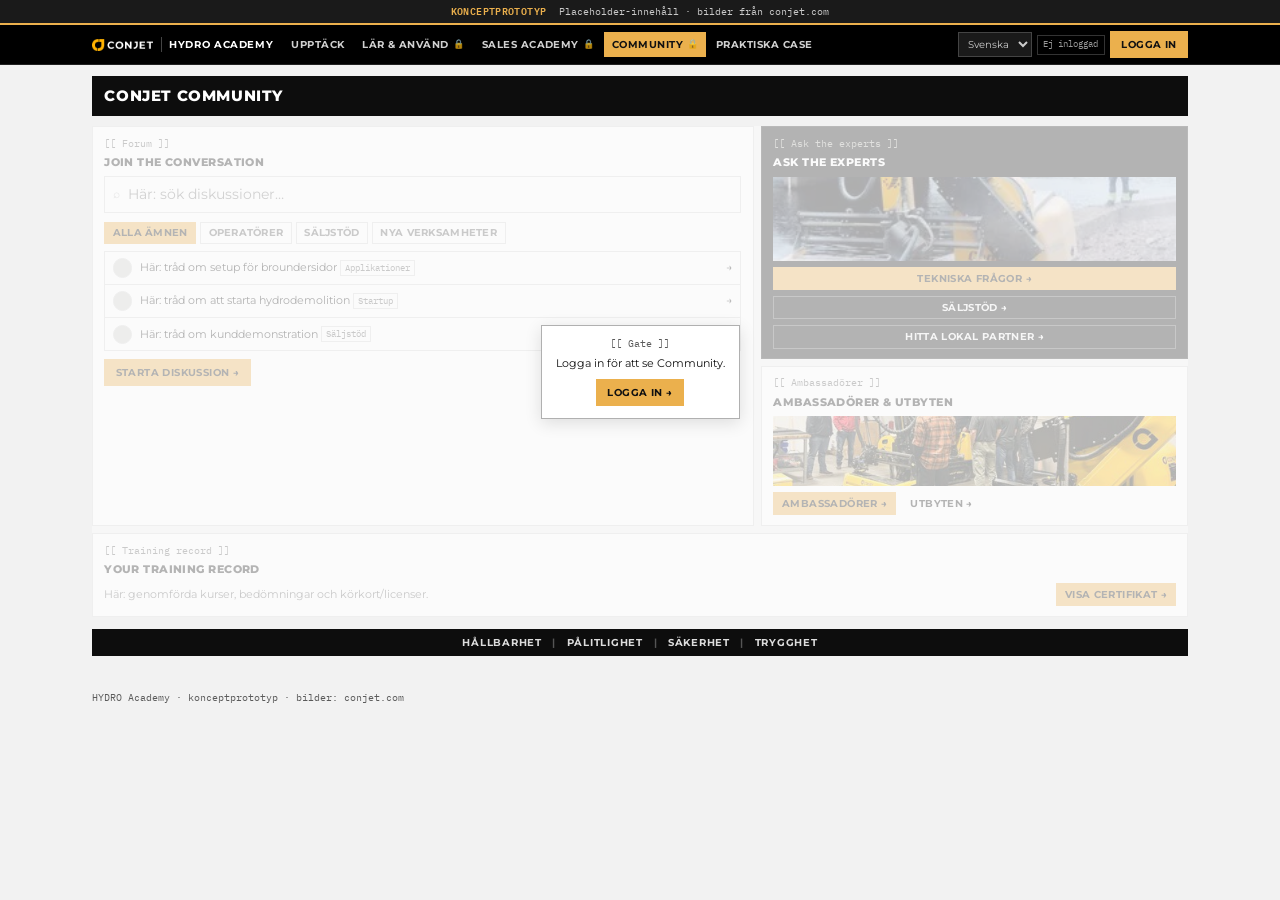
==== commit a9739e15: "Rename nav label I praktiken to Praktiska case." ====
--- a/community.html
+++ b/community.html
@@ -27,7 +27,7 @@
         <a href="lar.html">Lär &amp; använd <span class="lock" aria-hidden="true">🔒</span></a>
         <a href="sales.html">Sales Academy <span class="lock" aria-hidden="true">🔒</span></a>
         <a href="community.html" class="is-active">Community <span class="lock" aria-hidden="true">🔒</span></a>
-        <a href="praktiken.html">I praktiken</a>
+        <a href="praktiken.html">Praktiska case</a>
       </nav>
       <div class="top-actions">
         <select class="lang" aria-label="Språk">
--- a/styles.css
+++ b/styles.css
@@ -105,7 +105,6 @@
 .brand-logo {
   height: 28px;
   width: auto;
-  filter: brightness(0) invert(1);
 }
 
 .brand-sep {
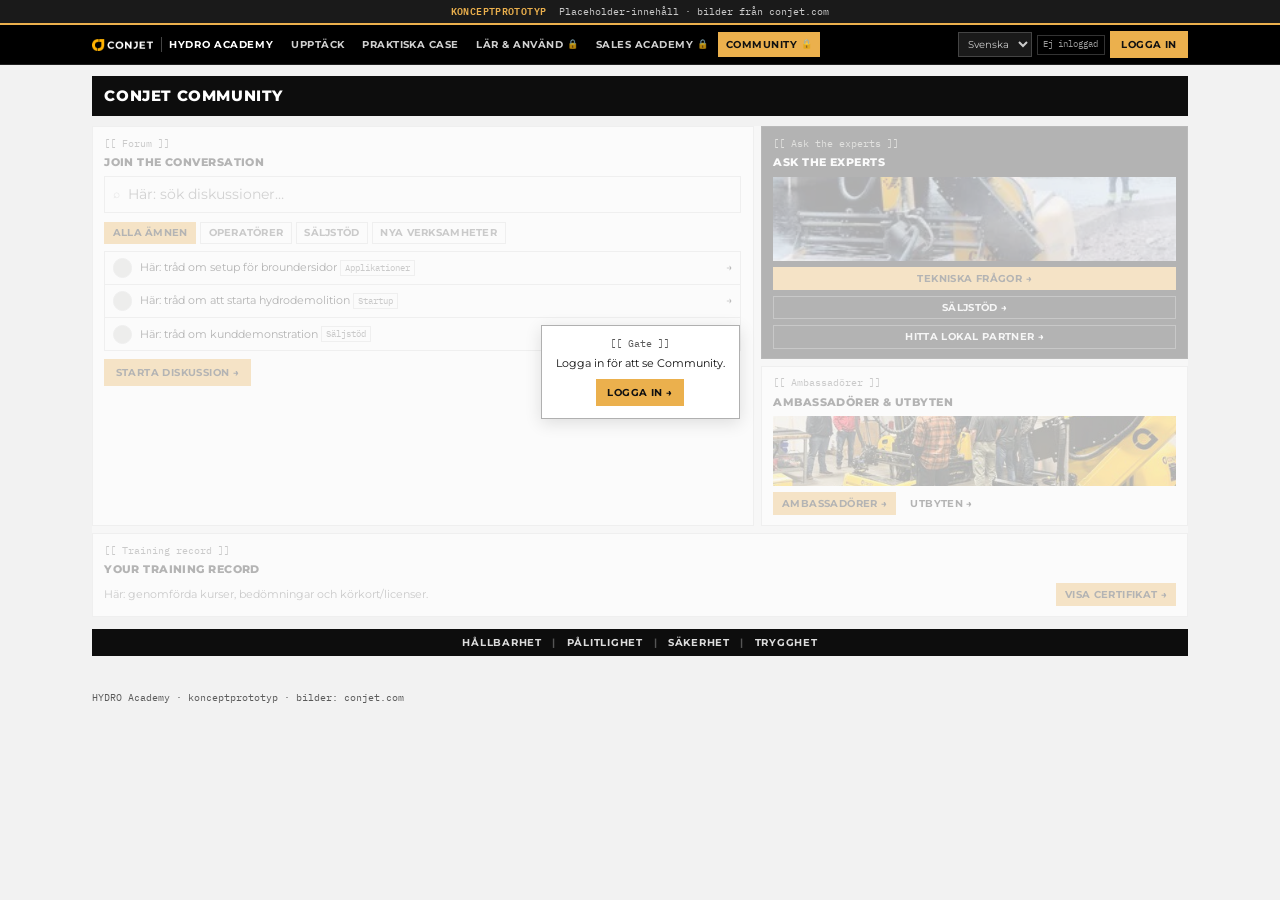
==== commit 18db5d59: "Move Praktiska case to second nav tab after Upptack." ====
--- a/community.html
+++ b/community.html
@@ -24,10 +24,10 @@
       </a>
       <nav class="nav" aria-label="Huvuddelar">
         <a href="index.html">Upptäck</a>
+        <a href="praktiken.html">Praktiska case</a>
         <a href="lar.html">Lär &amp; använd <span class="lock" aria-hidden="true">🔒</span></a>
         <a href="sales.html">Sales Academy <span class="lock" aria-hidden="true">🔒</span></a>
         <a href="community.html" class="is-active">Community <span class="lock" aria-hidden="true">🔒</span></a>
-        <a href="praktiken.html">Praktiska case</a>
       </nav>
       <div class="top-actions">
         <select class="lang" aria-label="Språk">
--- a/styles.css
+++ b/styles.css
@@ -362,6 +362,125 @@
   }
 }
 
+/* —— Hydro Companion CTA —— */
+.companion-strip {
+  display: grid;
+  grid-template-columns: auto 1fr auto;
+  gap: 0.75rem 1rem;
+  align-items: center;
+  background: var(--black);
+  color: #fff;
+  padding: 0.65rem 0.85rem;
+  margin-bottom: 0.65rem;
+  border-top: 2px solid var(--accent);
+}
+
+.companion-strip-phone {
+  width: 52px;
+  height: 52px;
+  object-fit: contain;
+  background: #1a1a1a;
+}
+
+.companion-strip h2 {
+  margin: 0;
+  font-size: 0.78rem;
+  font-weight: 800;
+  text-transform: uppercase;
+  letter-spacing: 0.04em;
+}
+
+.companion-strip .hint {
+  color: #bdbdbd;
+  margin-top: 0.15rem;
+}
+
+.companion-strip-actions {
+  display: flex;
+  flex-wrap: wrap;
+  gap: 0.35rem;
+  justify-content: flex-end;
+}
+
+@media (max-width: 700px) {
+  .companion-strip {
+    grid-template-columns: auto 1fr;
+  }
+
+  .companion-strip-actions {
+    grid-column: 1 / -1;
+    justify-content: flex-start;
+  }
+}
+
+.panel-chat {
+  display: flex;
+  flex-direction: column;
+  min-height: 100%;
+}
+
+.chat-window {
+  display: flex;
+  flex-direction: column;
+  gap: 0.4rem;
+  background: var(--surface);
+  border: 1px solid var(--line);
+  padding: 0.55rem;
+  margin: 0.35rem 0 0.5rem;
+  min-height: 6.5rem;
+  flex: 1;
+}
+
+.chat-bubble {
+  max-width: 92%;
+  padding: 0.4rem 0.55rem;
+  font-size: 0.75rem;
+  line-height: 1.35;
+}
+
+.chat-bot {
+  align-self: flex-start;
+  background: #ececec;
+  color: var(--ink);
+}
+
+.chat-user {
+  align-self: flex-end;
+  background: var(--accent);
+  color: var(--accent-ink);
+  font-weight: 600;
+}
+
+.chat-input {
+  display: flex;
+  gap: 0.35rem;
+  align-items: stretch;
+}
+
+.chat-input input {
+  flex: 1;
+  border: 1px solid var(--line);
+  background: var(--panel);
+  padding: 0.45rem 0.55rem;
+  font-size: 0.75rem;
+  color: var(--muted);
+  outline: none;
+}
+
+.chat-download {
+  display: inline-block;
+  margin-top: 0.55rem;
+  font-size: 0.7rem;
+  font-weight: 700;
+  text-transform: uppercase;
+  letter-spacing: 0.03em;
+  color: #8a6a10;
+}
+
+.chat-download:hover {
+  color: var(--ink);
+}
+
 .placeholder-label {
   display: block;
   font-family: var(--mono);
@@ -422,6 +541,11 @@
   grid-template-columns: 1.55fr 1fr;
 }
 
+.grid-video-chat {
+  grid-template-columns: 1fr 1fr;
+  align-items: stretch;
+}
+
 .grid-3 {
   grid-template-columns: repeat(3, 1fr);
 }
@@ -439,7 +563,8 @@
 @media (max-width: 700px) {
   .grid-2,
   .grid-3,
-  .grid-4 {
+  .grid-4,
+  .grid-video-chat {
     grid-template-columns: 1fr;
   }
 }
@@ -560,10 +685,24 @@
   margin-top: 0.45rem;
 }
 
-.media-block img {
+.media-block img,
+.media-block video {
   width: 100%;
   height: 100%;
   object-fit: cover;
+  display: block;
+}
+
+.media-block-video {
+  height: 10.5rem;
+  aspect-ratio: auto;
+  min-height: 0;
+  background: #111;
+}
+
+.panel-model {
+  display: flex;
+  flex-direction: column;
 }
 
 .list-rows {
